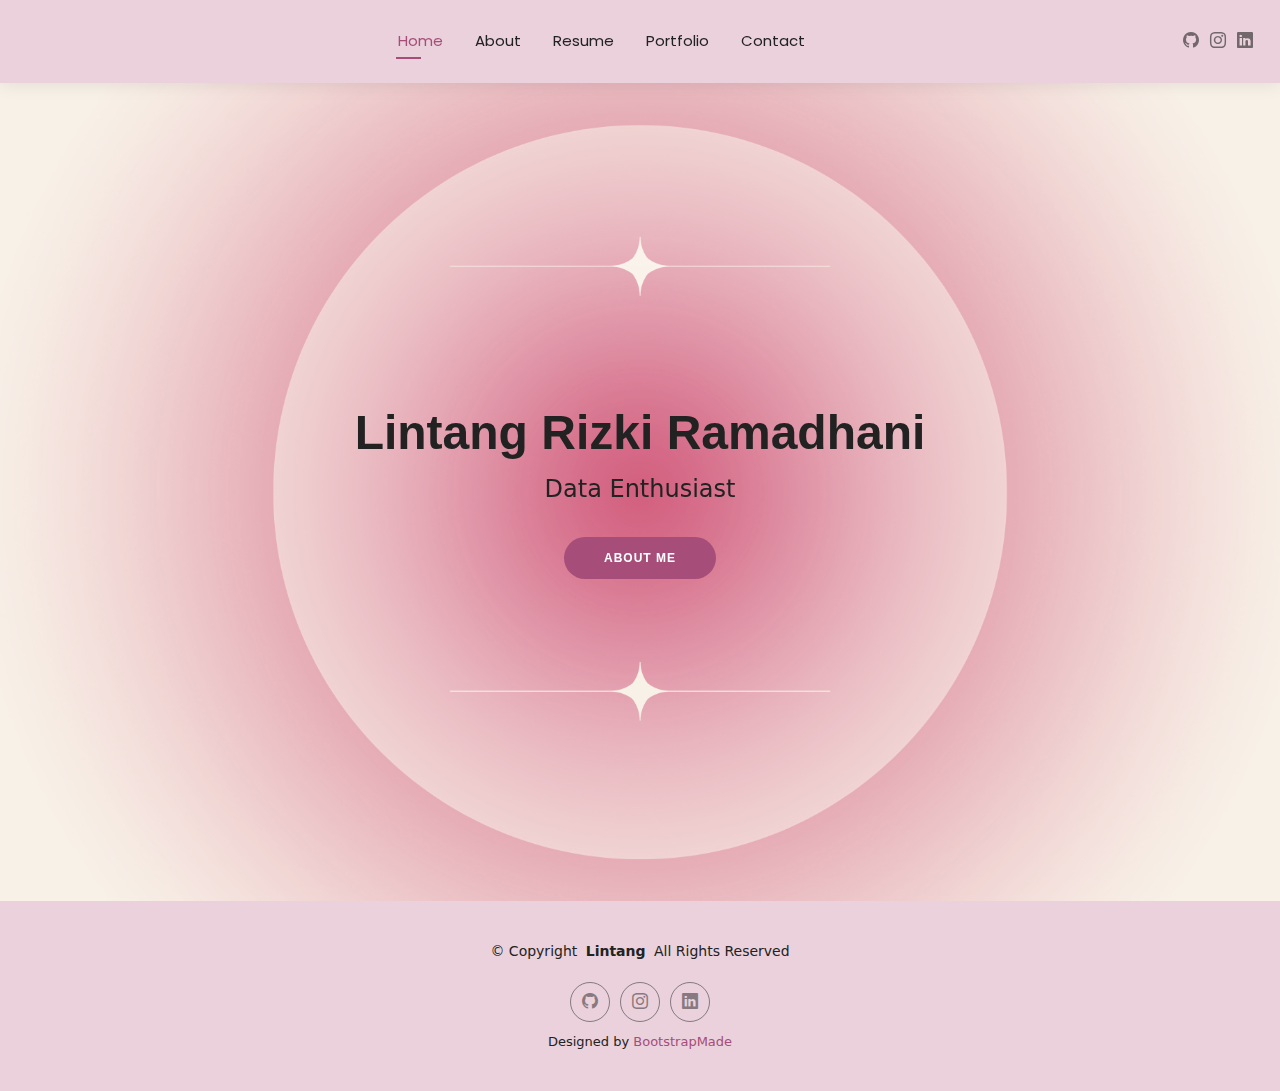
==== index.html @ 9af2b9f4 "Update index.html" ====
<!DOCTYPE html>
<html lang="en">

<head>
  <meta charset="utf-8">
  <meta content="width=device-width, initial-scale=1.0" name="viewport">
  <title>Lintang Rizki Ramadhani</title>
  <meta name="description" content="">
  <meta name="keywords" content="">

  <!-- Favicons -->
  <link href="assets/img/favicon.png" rel="icon">
  <link href="assets/img/apple-touch-icon.png" rel="apple-touch-icon">

  <!-- Fonts -->
  <link href="https://fonts.googleapis.com" rel="preconnect">
  <link href="https://fonts.gstatic.com" rel="preconnect" crossorigin>
  <link href="https://fonts.googleapis.com/css2?family=Roboto:ital,wght@0,100;0,300;0,400;0,500;0,700;0,900;1,100;1,300;1,400;1,500;1,700;1,900&family=Poppins:ital,wght@0,100;0,200;0,300;0,400;0,500;0,600;0,700;0,800;0,900;1,100;1,200;1,300;1,400;1,500;1,600;1,700;1,800;1,900&family=Raleway:ital,wght@0,100;0,200;0,300;0,400;0,500;0,600;0,700;0,800;0,900;1,100;1,200;1,300;1,400;1,500;1,600;1,700;1,800;1,900&display=swap" rel="stylesheet">

  <!-- Vendor CSS Files -->
  <link href="assets/vendor/bootstrap/css/bootstrap.min.css" rel="stylesheet">
  <link href="assets/vendor/bootstrap-icons/bootstrap-icons.css" rel="stylesheet">
  <link href="assets/vendor/aos/aos.css" rel="stylesheet">
  <link href="assets/vendor/swiper/swiper-bundle.min.css" rel="stylesheet">
  <link href="assets/vendor/glightbox/css/glightbox.min.css" rel="stylesheet">

  <!-- Main CSS File -->
  <link href="assets/css/main.css" rel="stylesheet">

  <!-- =======================================================
  * Template Name: Kelly
  * Template URL: https://bootstrapmade.com/kelly-free-bootstrap-cv-resume-html-template/
  * Updated: Aug 07 2024 with Bootstrap v5.3.3
  * Author: BootstrapMade.com
  * License: https://bootstrapmade.com/license/
  ======================================================== -->
</head>

<body class="index-page">

  <header id="header" class="header d-flex align-items-center light-background sticky-top">
    <div class="container-fluid position-relative d-flex align-items-center justify-content-between">

      <a href="index.html" class="logo d-flex align-items-center me-auto me-xl-0">
        <!-- Uncomment the line below if you also wish to use an image logo -->
        <!-- <img src="assets/img/logo.png" alt=""> -->
        <h1 class="sitename"></h1>
      </a>

      <nav id="navmenu" class="navmenu">
        <ul>
          <li><a href="index.html" class="active">Home</a></li>
          <li><a href="about.html">About</a></li>
          <li><a href="resume.html">Resume</a></li>
          <li><a href="portfolio.html">Portfolio</a></li>
          <li><a href="contact.html">Contact</a></li>
        </ul>
        <i class="mobile-nav-toggle d-xl-none bi bi-list"></i>
      </nav>

      <div class="header-social-links">
        <a href="https://github.com/lintangrr" class="github"><i class="bi bi-github"></i></a>
        <a href="https://instagram.com/lintangrzk_" class="instagram"><i class="bi bi-instagram"></i></a>
        <a href="https://linkedin.com/in/lintangrizki" class="linkedin"><i class="bi bi-linkedin"></i></a>
      </div>

    </div>
  </header>

  <main class="main">

    <!-- Hero Section -->
    <section id="hero" class="hero section">

      <img src="assets/img/pink bg2.png" alt="" data-aos="fade-in">

      <div class="container text-center" data-aos="zoom-out" data-aos-delay="100">
        <div class="row justify-content-center">
          <div class="col-lg-8">
            <h2>Lintang Rizki Ramadhani</h2>
            <p>Data Enthusiast</p>
            <a href="about.html" class="btn-get-started">About Me</a>
          </div>
        </div>
      </div>

    </section><!-- /Hero Section -->

  </main>

  <footer id="footer" class="footer light-background">

    <div class="container">
      <div class="copyright text-center ">
        <p>© <span>Copyright</span> <strong class="px-1 sitename">Lintang</strong> <span>All Rights Reserved<br></span></p>
      </div>
      <div class="social-links d-flex justify-content-center">
        <a href="https://github.com/lintangrr" class="github"><i class="bi bi-github"></i></a>
        <a href="https://instagram.com/lintangrzk_" class="instagram"><i class="bi bi-instagram"></i></a>
        <a href="https://linkedin.com/in/lintangrizki" class="linkedin"><i class="bi bi-linkedin"></i></a>
      </div>
      <div class="credits">
        <!-- All the links in the footer should remain intact. -->
        <!-- You can delete the links only if you've purchased the pro version. -->
        <!-- Licensing information: https://bootstrapmade.com/license/ -->
        <!-- Purchase the pro version with working PHP/AJAX contact form: [buy-url] -->
        Designed by <a href="https://bootstrapmade.com/">BootstrapMade</a>
      </div>
    </div>

  </footer>

  <!-- Scroll Top -->
  <a href="#" id="scroll-top" class="scroll-top d-flex align-items-center justify-content-center"><i class="bi bi-arrow-up-short"></i></a>

  <!-- Preloader -->
  <div id="preloader"></div>

  <!-- Vendor JS Files -->
  <script src="assets/vendor/bootstrap/js/bootstrap.bundle.min.js"></script>
  <script src="assets/vendor/php-email-form/validate.js"></script>
  <script src="assets/vendor/aos/aos.js"></script>
  <script src="assets/vendor/waypoints/noframework.waypoints.js"></script>
  <script src="assets/vendor/purecounter/purecounter_vanilla.js"></script>
  <script src="assets/vendor/swiper/swiper-bundle.min.js"></script>
  <script src="assets/vendor/glightbox/js/glightbox.min.js"></script>
  <script src="assets/vendor/imagesloaded/imagesloaded.pkgd.min.js"></script>
  <script src="assets/vendor/isotope-layout/isotope.pkgd.min.js"></script>

  <!-- Main JS File -->
  <script src="assets/js/main.js"></script>

</body>

</html>
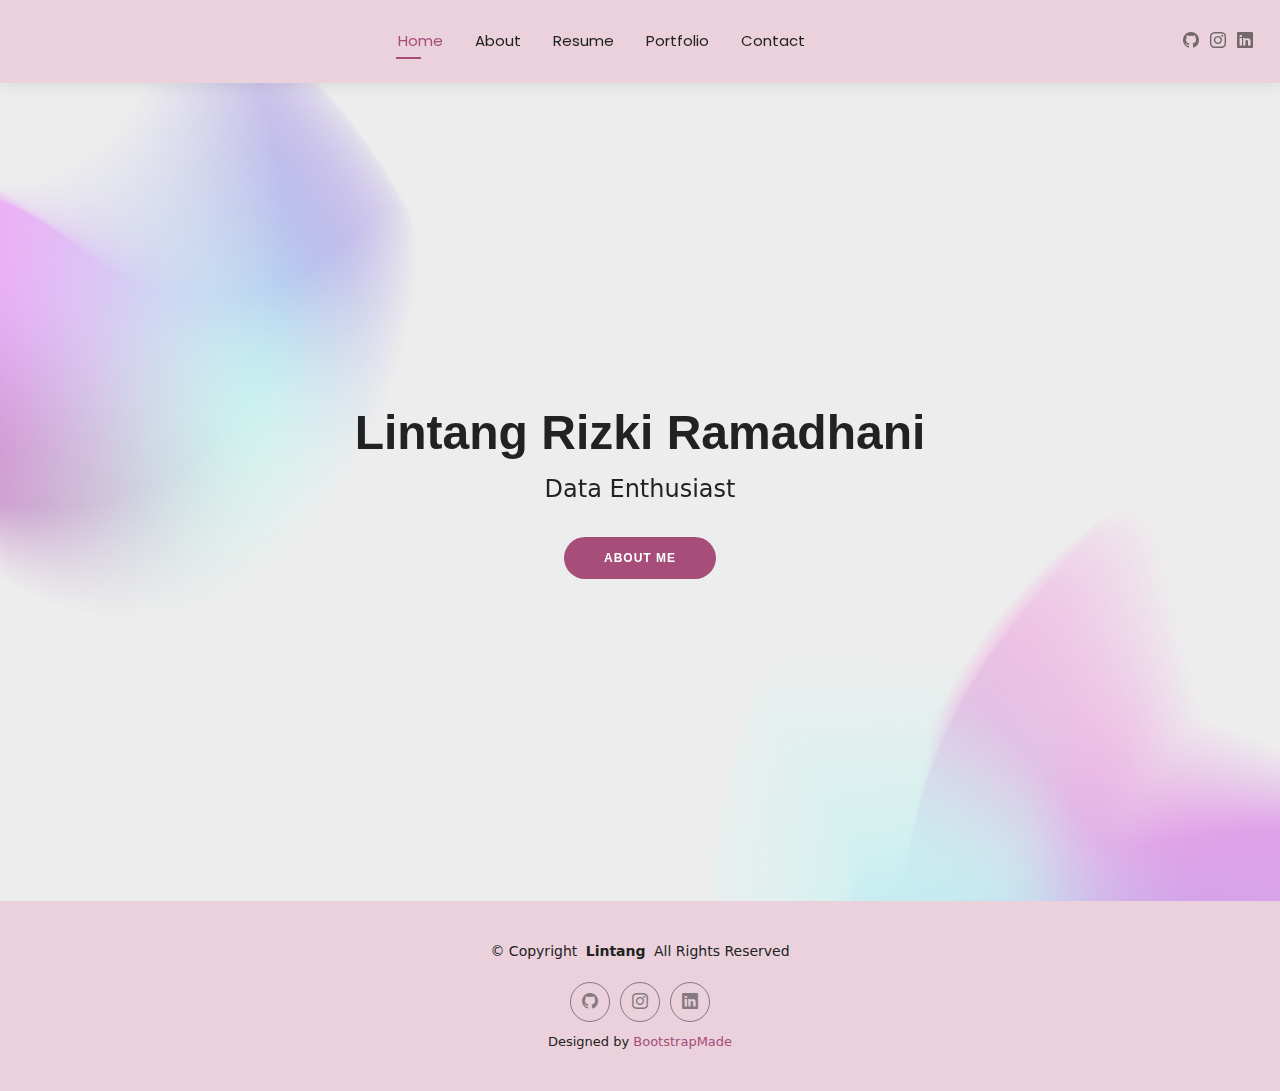
==== commit 90629ef9: "Update index.html" ====
--- a/index.html
+++ b/index.html
@@ -72,7 +72,7 @@
     <!-- Hero Section -->
     <section id="hero" class="hero section">
 
-      <img src="assets/img/pink bg2.png" alt="" data-aos="fade-in">
+      <img src="assets/img/pink bg3.png" alt="" data-aos="fade-in">
 
       <div class="container text-center" data-aos="zoom-out" data-aos-delay="100">
         <div class="row justify-content-center">
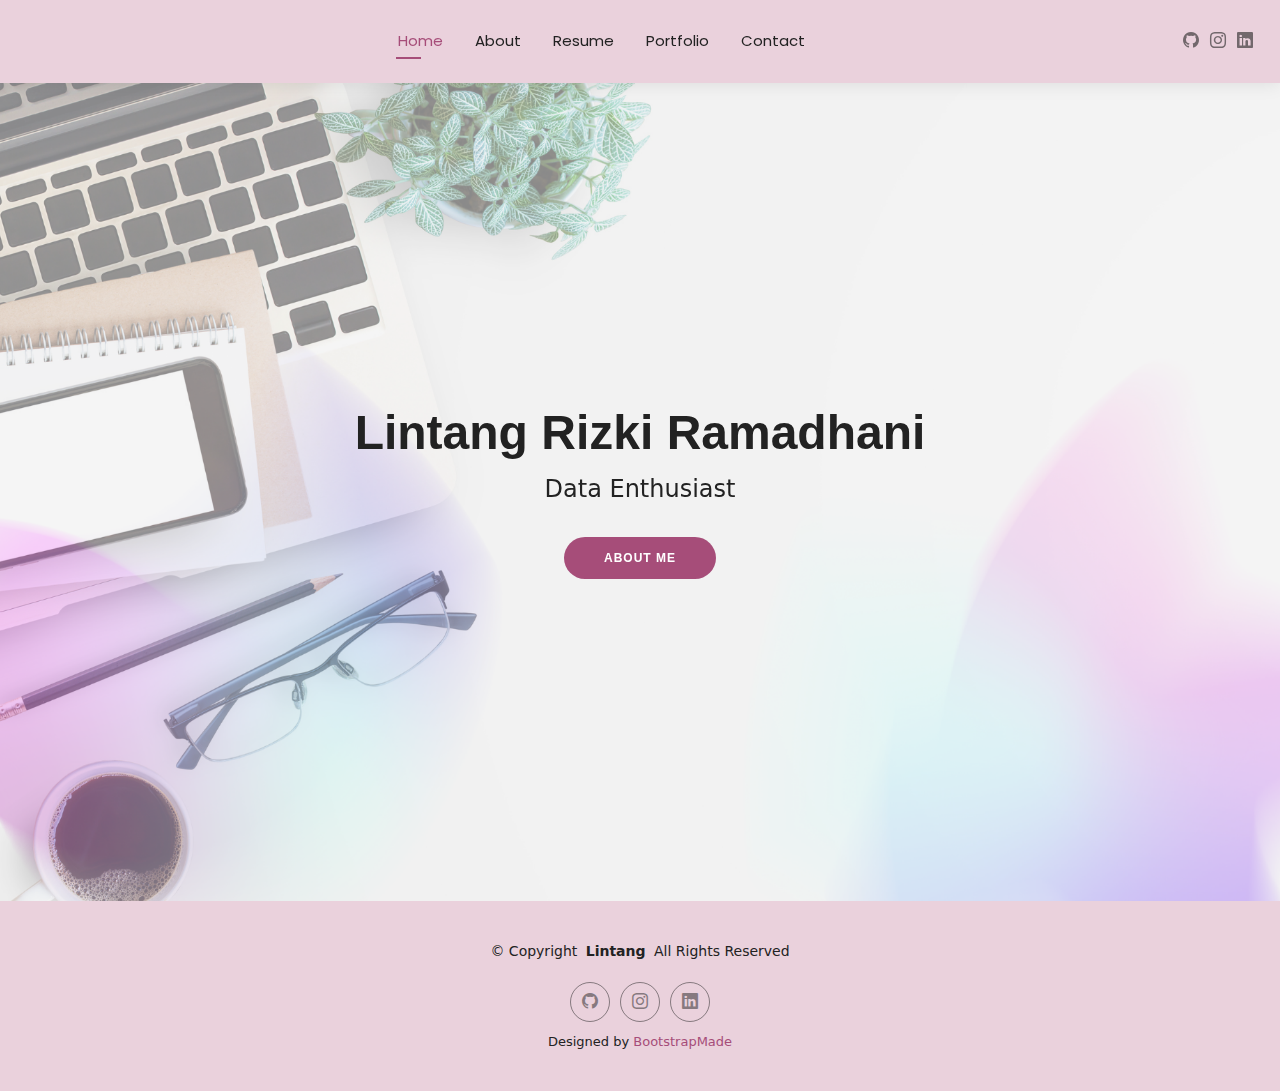
==== commit 0c85eb4b: "Update index.html" ====
--- a/index.html
+++ b/index.html
@@ -71,20 +71,18 @@
 
     <!-- Hero Section -->
     <section id="hero" class="hero section">
-
-      <img src="assets/img/pink bg3.png" alt="" data-aos="fade-in">
-
+      <img src="assets/img/pink bg4.png" alt="" data-aos="fade-in" data-aos-duration="2000">
       <div class="container text-center" data-aos="zoom-out" data-aos-delay="100">
         <div class="row justify-content-center">
           <div class="col-lg-8">
-            <h2>Lintang Rizki Ramadhani</h2>
-            <p>Data Enthusiast</p>
-            <a href="about.html" class="btn-get-started">About Me</a>
+            <h2 data-aos="fade-up" data-aos-duration="1500" data-aos-delay="400">Lintang Rizki Ramadhani</h2>
+            <p data-aos="fade-up" data-aos-duration="1500" data-aos-delay="600">Data Enthusiast</p>
+            <a href="about.html" class="btn-get-started" data-aos="fade-up" data-aos-duration="1500" data-aos-delay="800">About Me</a>
           </div>
         </div>
       </div>
-
-    </section><!-- /Hero Section -->
+    </section>
+    <!-- /Hero Section -->
 
   </main>
 
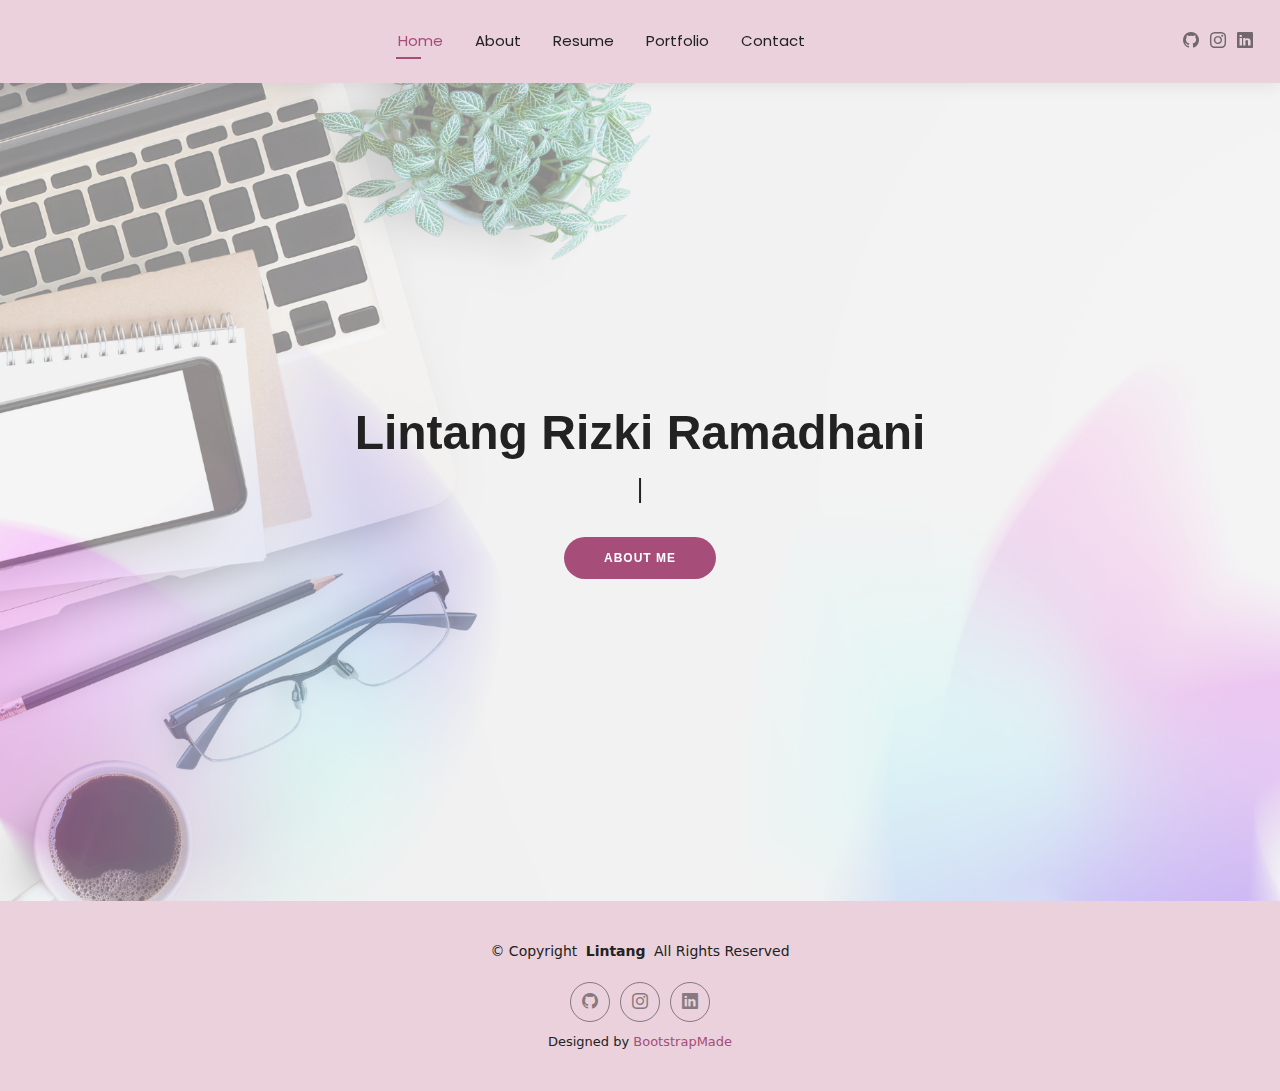
==== commit f9638a28: "Update index.html" ====
--- a/index.html
+++ b/index.html
@@ -75,13 +75,17 @@
       <div class="container text-center" data-aos="zoom-out" data-aos-delay="100">
         <div class="row justify-content-center">
           <div class="col-lg-8">
-            <h2 data-aos="fade-up" data-aos-duration="1500" data-aos-delay="400">Lintang Rizki Ramadhani</h2>
-            <p data-aos="fade-up" data-aos-duration="1500" data-aos-delay="600">Data Enthusiast</p>
-            <a href="about.html" class="btn-get-started" data-aos="fade-up" data-aos-duration="1500" data-aos-delay="800">About Me</a>
+            <h2>Lintang Rizki Ramadhani</h2>
+            <p> 
+              <span id="typing-text"></span>
+              <span class="cursor">|</span> <!-- Cursor for the typing effect -->
+            </p>
+            <a href="about.html" class="btn-get-started">About Me</a>
           </div>
         </div>
       </div>
     </section>
+
     <!-- /Hero Section -->
 
   </main>
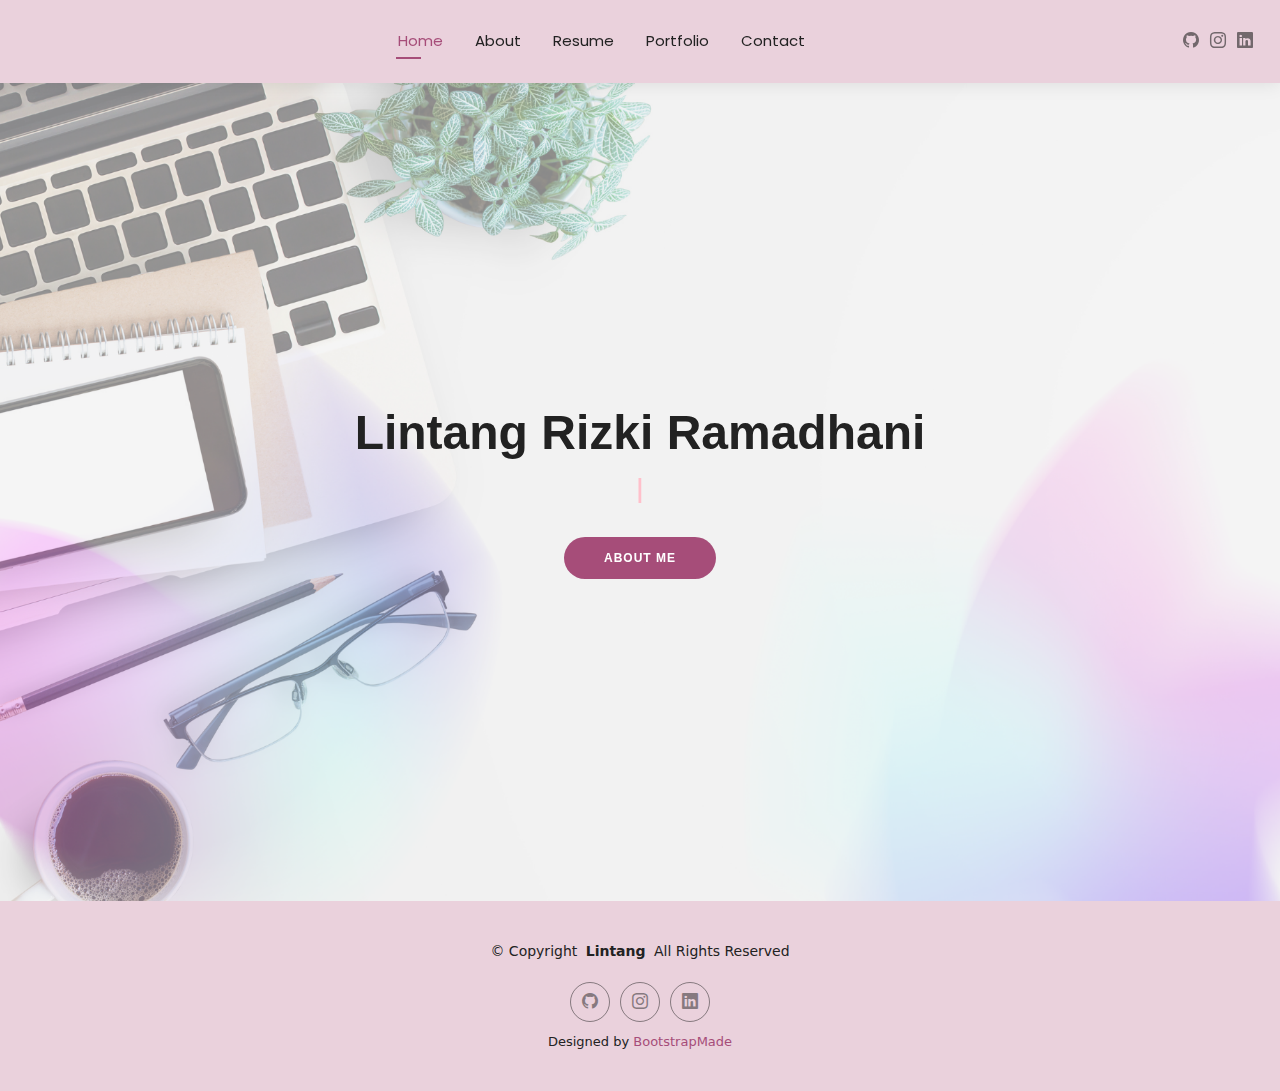
==== commit 1e9eadaa: "Update index.html" ====
--- a/index.html
+++ b/index.html
@@ -86,6 +86,31 @@
       </div>
     </section>
 
+    <!-- Typing effect script -->
+    <script>
+      // The text that will be typed out
+      const textToType = "Data Enthusiast";
+    
+      // The element where the text will be typed
+      const typingTextElement = document.getElementById("typing-text");
+    
+      let index = 0;
+    
+      function type() {
+        if (index < textToType.length) {
+          // Add the next character to the typing text element
+          typingTextElement.innerHTML += textToType.charAt(index);
+          index++;
+          setTimeout(type, 100); // Typing speed (in milliseconds)
+        }
+      }
+    
+      // Start typing after the page loads
+      window.onload = function() {
+        setTimeout(type, 1000); // Delay before typing starts
+      };
+    </script>
+
     <!-- /Hero Section -->
 
   </main>
--- a/assets/css/main.css
+++ b/assets/css/main.css
@@ -1415,6 +1415,23 @@
   background: color-mix(in srgb, var(--accent-color), transparent 25%);
 }
 
+/* Typing cursor effect */
+.cursor {
+  font-weight: bold;
+  font-size: 24px;
+  color: pink;
+  animation: blink 0.7s infinite;
+}
+
+@keyframes blink {
+  0%, 100% {
+    opacity: 1;
+  }
+  50% {
+    opacity: 0;
+  }
+}
+
 /*--------------------------------------------------------------
 # Starter Section Section
 --------------------------------------------------------------*/
